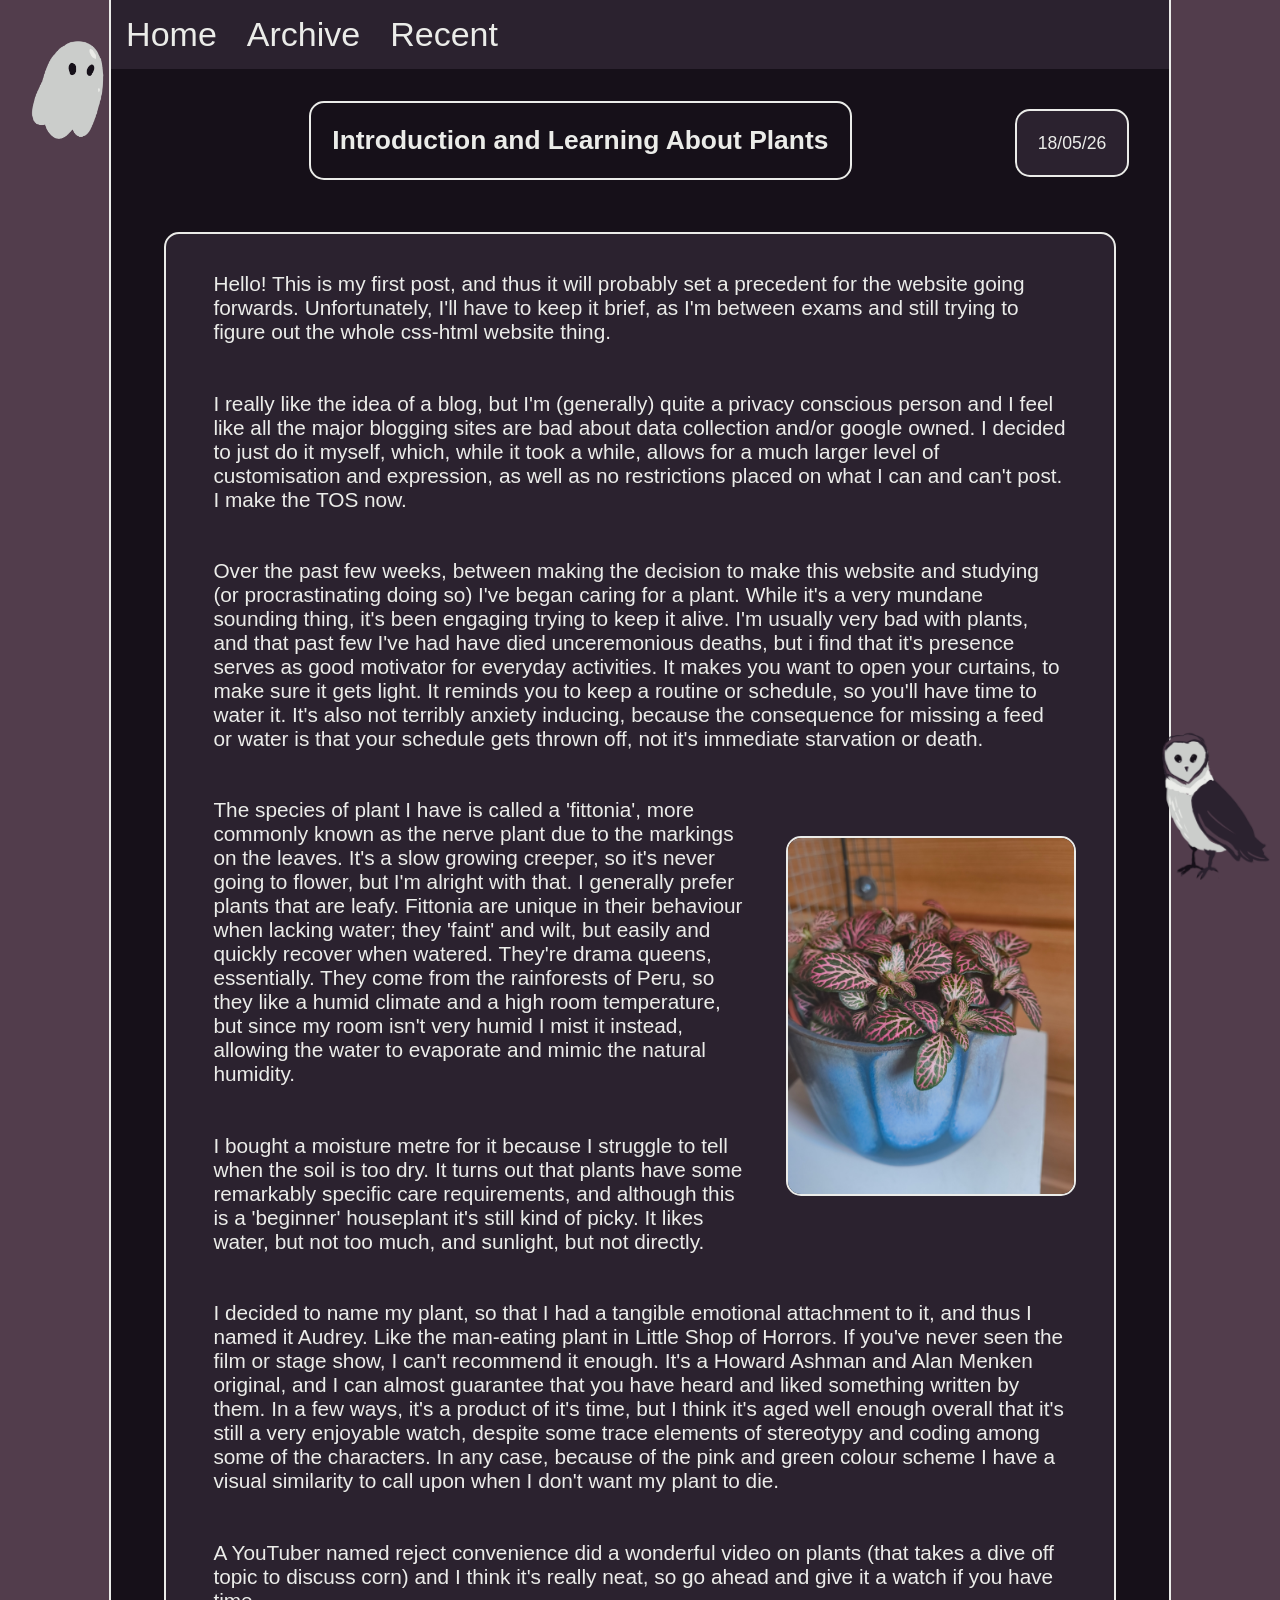
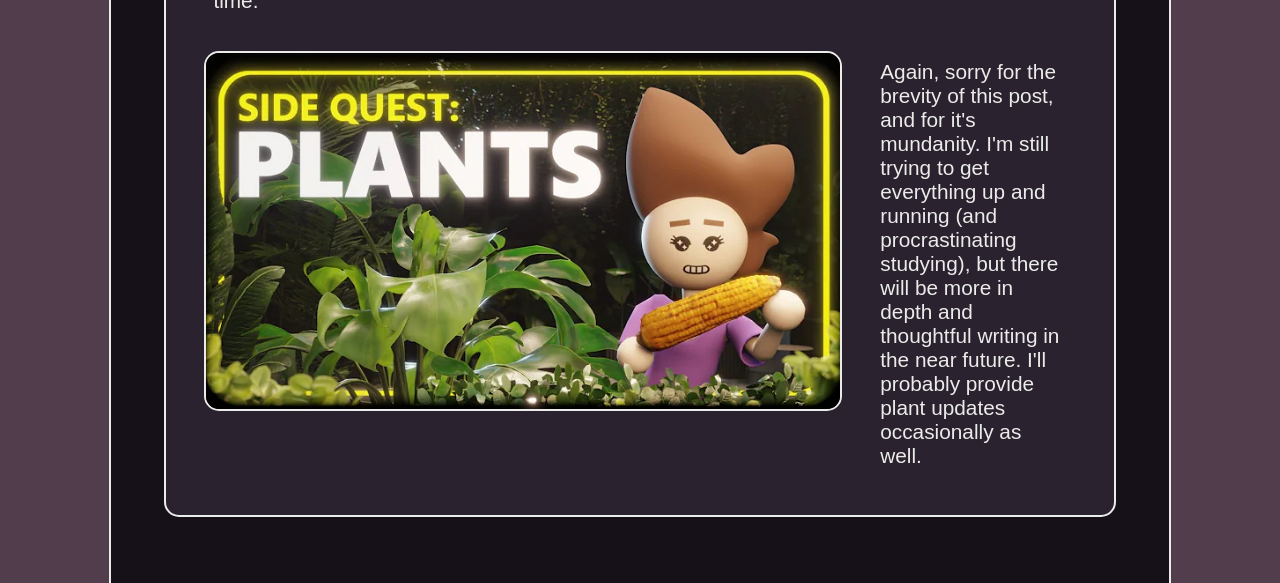
==== 18-05-26.html @ 16ea1d4c "Add files via upload" ====
<!DOCTYPE html>
<html lang="en">
<head>
    <meta charset="UTF-8">
    <meta name="viewport" content="width=device-width, initial-scale=1.0">
    <title>post</title>
    <link rel="icon" href="images/persistant assets/favicon.png">
    <link rel="stylesheet" href="poststyletemplate.css">
</head>
<body>

<!--Navigation Bar and Main Container-->
<div class="container">
<nav class="navbar">
    <ul>
        <li><a href="index.html">Home</a></li>
        <li><a href="archive.html">Archive</a></li>
        <li><a href="18-05-26.html">Recent</a></li>
    </ul>
</nav>
<main>


<!--Background Images-->
<img src="images/persistant assets/ghost.png" id="ghost" alt="A cartoon sheet ghost.">
<img src="images/persistant assets/owl.png" id="owl" alt="A purple barn owl.">

<!--Header-->
<div class="box" id="header">
<h2>Introduction and Learning About Plants</h2>
</div>
<div id="date">18/05/26</div>


<!--Main Body-->
<div class="box">
    
    
    <p>Hello! This is my first post, and thus it will probably set a precedent for the website going forwards. Unfortunately, I'll have to keep it brief, as I'm between exams and still trying to figure out the whole css-html website thing. </p>
    <p>I really like the idea of a blog, but I'm (generally) quite a privacy conscious person and I feel like all the major blogging sites are bad about data collection and/or google owned. I decided to just do it myself, which, while it took a while, allows for a much larger level of customisation and expression, as well as no restrictions placed on what I can and can't post. I make the TOS now. </p>
    <p>Over the past few weeks, between making the decision to make this website and studying (or procrastinating doing so) I've began caring for a plant. While it's a very mundane sounding thing, it's been engaging trying to keep it alive. I'm usually very bad with plants, and that past few I've had have died unceremonious deaths, but i find that it's presence serves as good motivator for everyday activities. It makes you want to open your curtains, to make sure it gets light. It reminds you to keep a routine or schedule, so you'll have time to water it. It's also not terribly anxiety inducing, because the consequence for missing a feed or water is that your schedule gets thrown off, not it's immediate starvation or death.</p>
    <img src="images/post images/18-05-26/audrey1.jpg" class="image">
    <p>The species of plant I have is called a 'fittonia', more commonly known as the nerve plant due to the markings on the leaves. It's a slow growing creeper, so it's never going to flower, but I'm alright with that. I generally prefer plants that are leafy. Fittonia are unique in their behaviour when lacking water; they 'faint' and wilt, but easily and quickly recover when watered. They're drama queens, essentially. They come from the rainforests of Peru, so they like a humid climate and a high room temperature, but since my room isn't very humid I mist it instead, allowing the water to evaporate and mimic the natural humidity.</p>
    <p>I bought a moisture metre for it because I struggle to tell when the soil is too dry. It turns out that plants have some remarkably specific care requirements, and although this is a 'beginner' houseplant it's still kind of picky. It likes water, but not too much, and sunlight, but not directly. </p>
    <p>I decided to name my plant, so that I had a tangible emotional attachment to it, and thus I named it Audrey. Like the man-eating plant in Little Shop of Horrors. If you've never seen the film or stage show, I can't recommend it enough. It's a Howard Ashman and Alan Menken original, and I can almost guarantee that you have heard and liked something written by them. In a few ways, it's a product of it's time, but I think it's aged well enough overall that it's still a very enjoyable watch, despite some trace elements of stereotypy and coding among some of the characters.  In any case, because of the pink and green colour scheme I have a visual similarity to call upon when I don't want my plant to die.</p>
    <p>A YouTuber named reject convenience did a wonderful video on plants (that takes a dive off topic to discuss corn) and I think it's really neat, so go ahead and give it a watch if you have time. </p>
    <a href="https://www.youtube.com/watch?v=FwQpxZM66Xc"><img src="images/post images/18-05-26/rcthumbnail.webp" class="image" id="two"></a>
    <p>Again, sorry for the brevity of this post, and for it's mundanity. I'm still trying to get everything up and running (and procrastinating studying), but there will be more in depth and thoughtful writing in the near future. I'll probably provide plant updates occasionally as well.</p>

</div>



</main>

</body>
</html>
---- poststyletemplate.css ----
body{
    text-align: center;
    margin-top: 0%;
    margin-bottom: 0%;
    background-image: url(images/persistant\ assets/colour-background.jpg);
}

*{
    box-sizing: border-box;
}

.navbar ul{
    list-style-type: none;
    background-color: #2B222F;
    padding: 0px;
    margin: 0px;
    overflow: hidden;
    
}
.navbar a{
    color: #EBECE9;
    padding: 15px;
    display: block;
    text-align: center;
    text-decoration: none;
    font-family: Helvetica, sans-serif;
    font-size: 34px;
}
.navbar li{
    float: left;
}

.container{
    margin-left: 8%;
    margin-right: 8%;
    margin-bottom: 0%;
    border-left: 2px solid;
    border-right: 2px solid;
    min-height: 100vh;
    max-height: max-content;
    background-color: #161019;
    color: #EBECE9;
    font-family: Helvetica, sans-serif;   
    padding-bottom: 1%;
}

#ghost{
    height: 100px;
    position: fixed;
    top: 40px;
    left: 30px;
}

#owl{
    height: 150px;
    position: fixed;
    bottom: 20px;
    right: 10px;
}

#header{
    background-color: #161019;
    margin-left: 15%;
    margin-right: 15%;
    margin-top: 3%;
    margin-bottom: 0%;
    text-align: center;
    display: inline-block;
    font-family: Helvetica, sans-serif;
    font-size: 1.1em;
    padding-left: 2%;
    padding-right: 2%;
}

#date{
    border: 2px solid #EBECE9;
    padding: 2%;
    min-height: fit-content;
    max-height: fit-content;
    width: fit-content;
    display: inline-block;
    margin-left: 0%;
    border-radius: 15px;
    background-color: #2B222F;
    margin-top: 1%;
    font-size: 1.1em;
}

.box{
    border: 2px solid #EBECE9;
    color: #EBECE9;
    border-radius: 15px;
    margin: 5%;
    min-width: 30%;
    max-width: fit-content;
    max-height: fit-content;
    padding: 0%;
    font-size: 1.3em;
    background-color: #2B222F;
    text-align: left;
    
}

.container p{
    margin: 5%;
    margin-top: 4%;
}

.image{
    height: 40vh;
    border: 2px solid #EBECE9;
    border-radius: 15px;
    float: right;
    margin: 4%;
}

#two{
    margin-top: -1%;
    float: left;
}
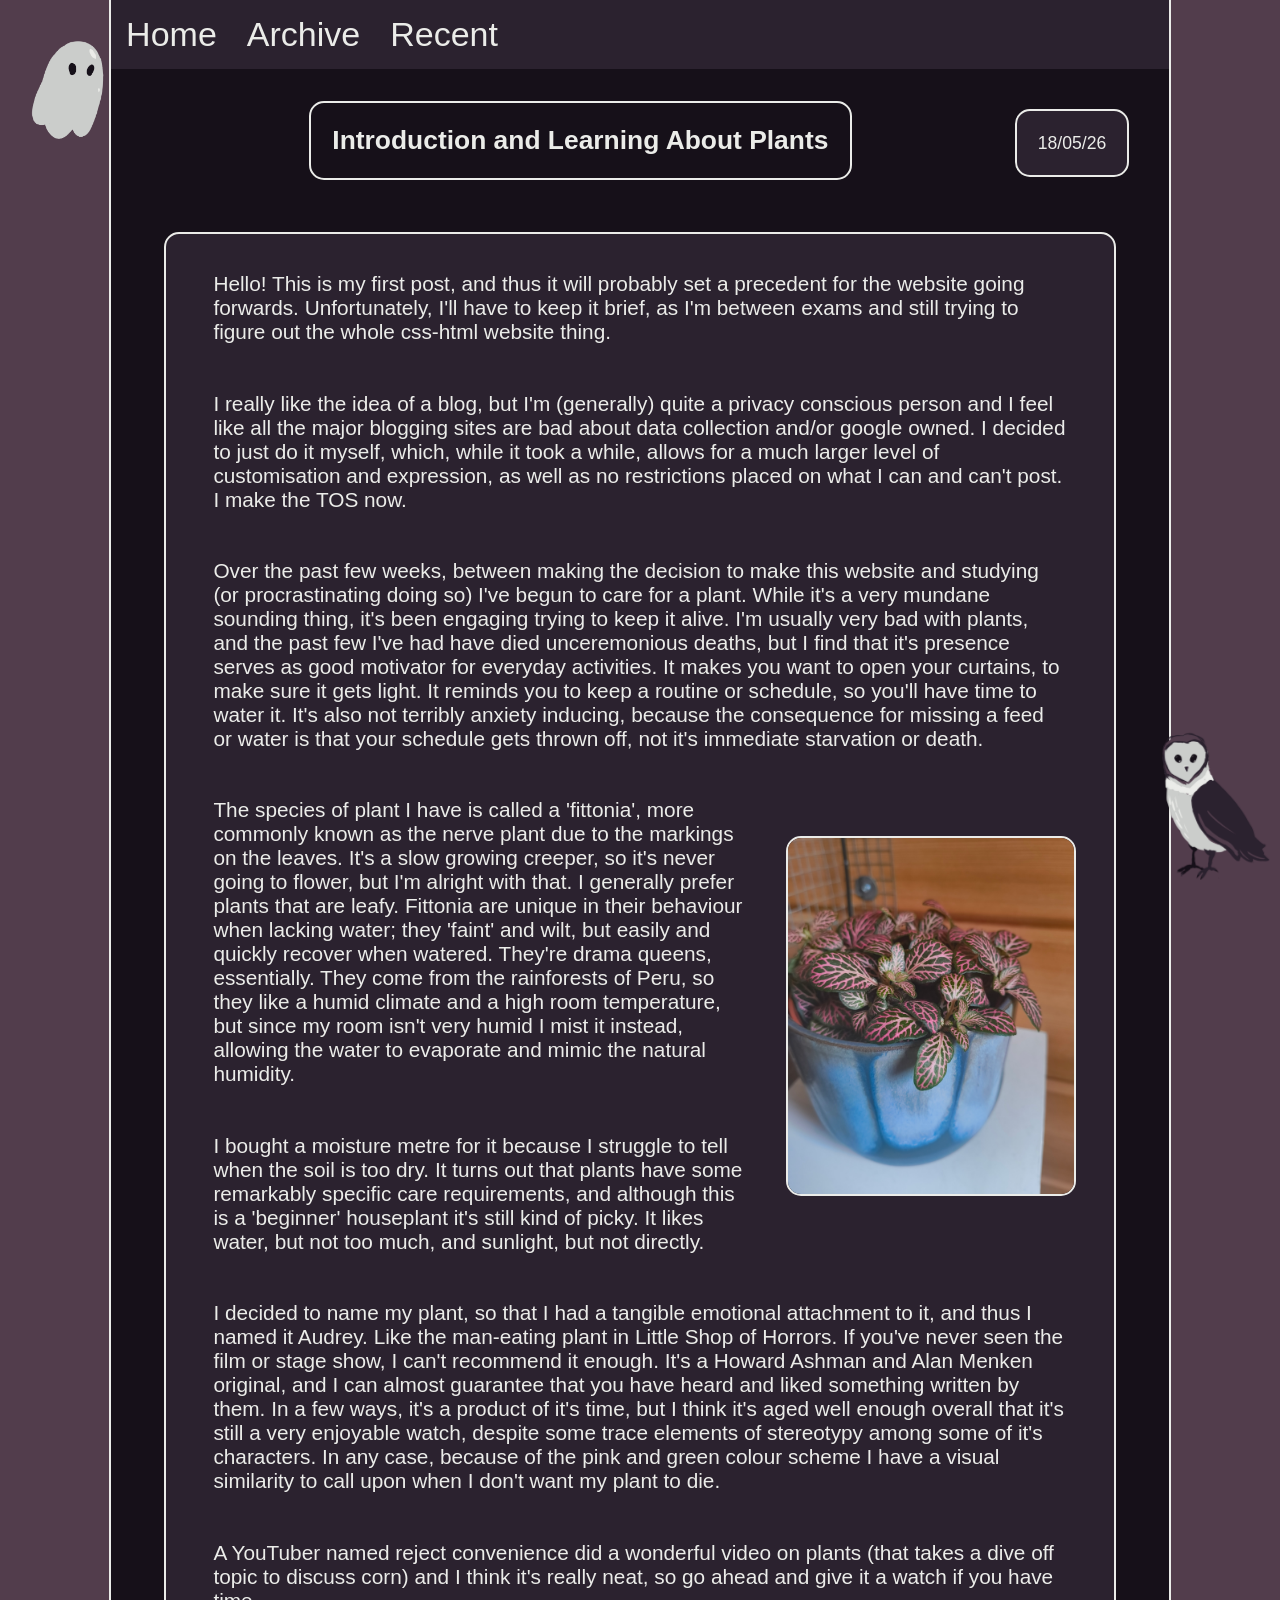
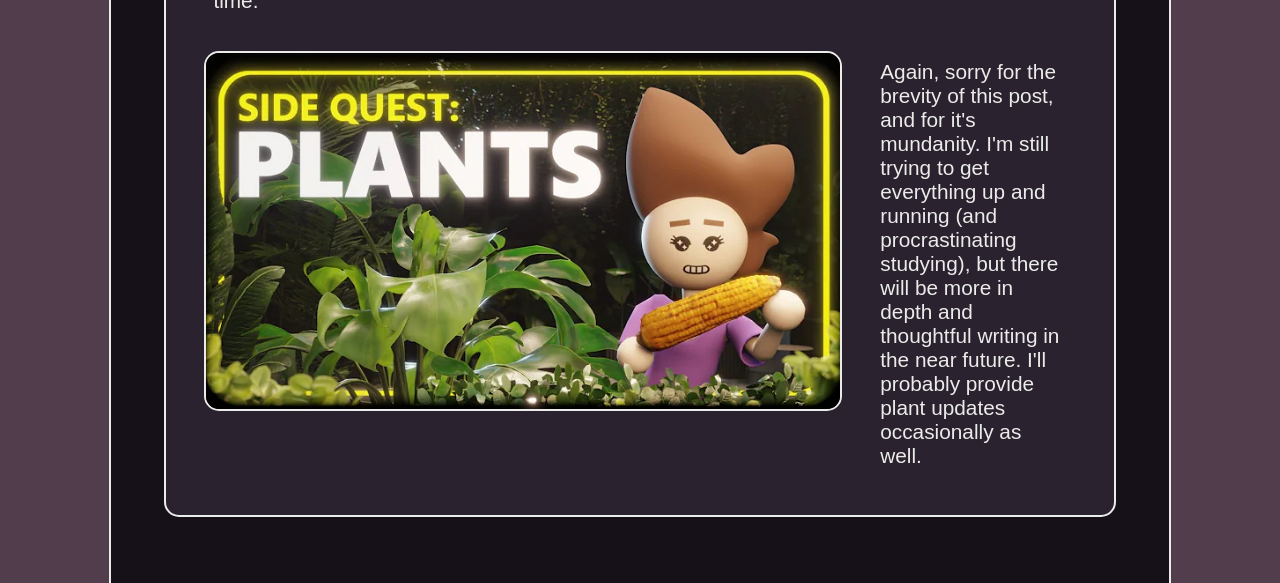
==== commit 1edb170a: "Update 18-05-26.html" ====
--- a/18-05-26.html
+++ b/18-05-26.html
@@ -3,7 +3,7 @@
 <head>
     <meta charset="UTF-8">
     <meta name="viewport" content="width=device-width, initial-scale=1.0">
-    <title>post</title>
+    <title>Introduction and Learning About Plants</title>
     <link rel="icon" href="images/persistant assets/favicon.png">
     <link rel="stylesheet" href="poststyletemplate.css">
 </head>
@@ -38,11 +38,11 @@
     
     <p>Hello! This is my first post, and thus it will probably set a precedent for the website going forwards. Unfortunately, I'll have to keep it brief, as I'm between exams and still trying to figure out the whole css-html website thing. </p>
     <p>I really like the idea of a blog, but I'm (generally) quite a privacy conscious person and I feel like all the major blogging sites are bad about data collection and/or google owned. I decided to just do it myself, which, while it took a while, allows for a much larger level of customisation and expression, as well as no restrictions placed on what I can and can't post. I make the TOS now. </p>
-    <p>Over the past few weeks, between making the decision to make this website and studying (or procrastinating doing so) I've began caring for a plant. While it's a very mundane sounding thing, it's been engaging trying to keep it alive. I'm usually very bad with plants, and that past few I've had have died unceremonious deaths, but i find that it's presence serves as good motivator for everyday activities. It makes you want to open your curtains, to make sure it gets light. It reminds you to keep a routine or schedule, so you'll have time to water it. It's also not terribly anxiety inducing, because the consequence for missing a feed or water is that your schedule gets thrown off, not it's immediate starvation or death.</p>
+    <p>Over the past few weeks, between making the decision to make this website and studying (or procrastinating doing so) I've begun to care for a plant. While it's a very mundane sounding thing, it's been engaging trying to keep it alive. I'm usually very bad with plants, and the past few I've had have died unceremonious deaths, but I find that it's presence serves as good motivator for everyday activities. It makes you want to open your curtains, to make sure it gets light. It reminds you to keep a routine or schedule, so you'll have time to water it. It's also not terribly anxiety inducing, because the consequence for missing a feed or water is that your schedule gets thrown off, not it's immediate starvation or death.</p>
     <img src="images/post images/18-05-26/audrey1.jpg" class="image">
     <p>The species of plant I have is called a 'fittonia', more commonly known as the nerve plant due to the markings on the leaves. It's a slow growing creeper, so it's never going to flower, but I'm alright with that. I generally prefer plants that are leafy. Fittonia are unique in their behaviour when lacking water; they 'faint' and wilt, but easily and quickly recover when watered. They're drama queens, essentially. They come from the rainforests of Peru, so they like a humid climate and a high room temperature, but since my room isn't very humid I mist it instead, allowing the water to evaporate and mimic the natural humidity.</p>
     <p>I bought a moisture metre for it because I struggle to tell when the soil is too dry. It turns out that plants have some remarkably specific care requirements, and although this is a 'beginner' houseplant it's still kind of picky. It likes water, but not too much, and sunlight, but not directly. </p>
-    <p>I decided to name my plant, so that I had a tangible emotional attachment to it, and thus I named it Audrey. Like the man-eating plant in Little Shop of Horrors. If you've never seen the film or stage show, I can't recommend it enough. It's a Howard Ashman and Alan Menken original, and I can almost guarantee that you have heard and liked something written by them. In a few ways, it's a product of it's time, but I think it's aged well enough overall that it's still a very enjoyable watch, despite some trace elements of stereotypy and coding among some of the characters.  In any case, because of the pink and green colour scheme I have a visual similarity to call upon when I don't want my plant to die.</p>
+    <p>I decided to name my plant, so that I had a tangible emotional attachment to it, and thus I named it Audrey. Like the man-eating plant in Little Shop of Horrors. If you've never seen the film or stage show, I can't recommend it enough. It's a Howard Ashman and Alan Menken original, and I can almost guarantee that you have heard and liked something written by them. In a few ways, it's a product of it's time, but I think it's aged well enough overall that it's still a very enjoyable watch, despite some trace elements of stereotypy among some of it's characters.  In any case, because of the pink and green colour scheme I have a visual similarity to call upon when I don't want my plant to die.</p>
     <p>A YouTuber named reject convenience did a wonderful video on plants (that takes a dive off topic to discuss corn) and I think it's really neat, so go ahead and give it a watch if you have time. </p>
     <a href="https://www.youtube.com/watch?v=FwQpxZM66Xc"><img src="images/post images/18-05-26/rcthumbnail.webp" class="image" id="two"></a>
     <p>Again, sorry for the brevity of this post, and for it's mundanity. I'm still trying to get everything up and running (and procrastinating studying), but there will be more in depth and thoughtful writing in the near future. I'll probably provide plant updates occasionally as well.</p>
@@ -54,4 +54,4 @@
 </main>
 
 </body>
-</html>+</html>
